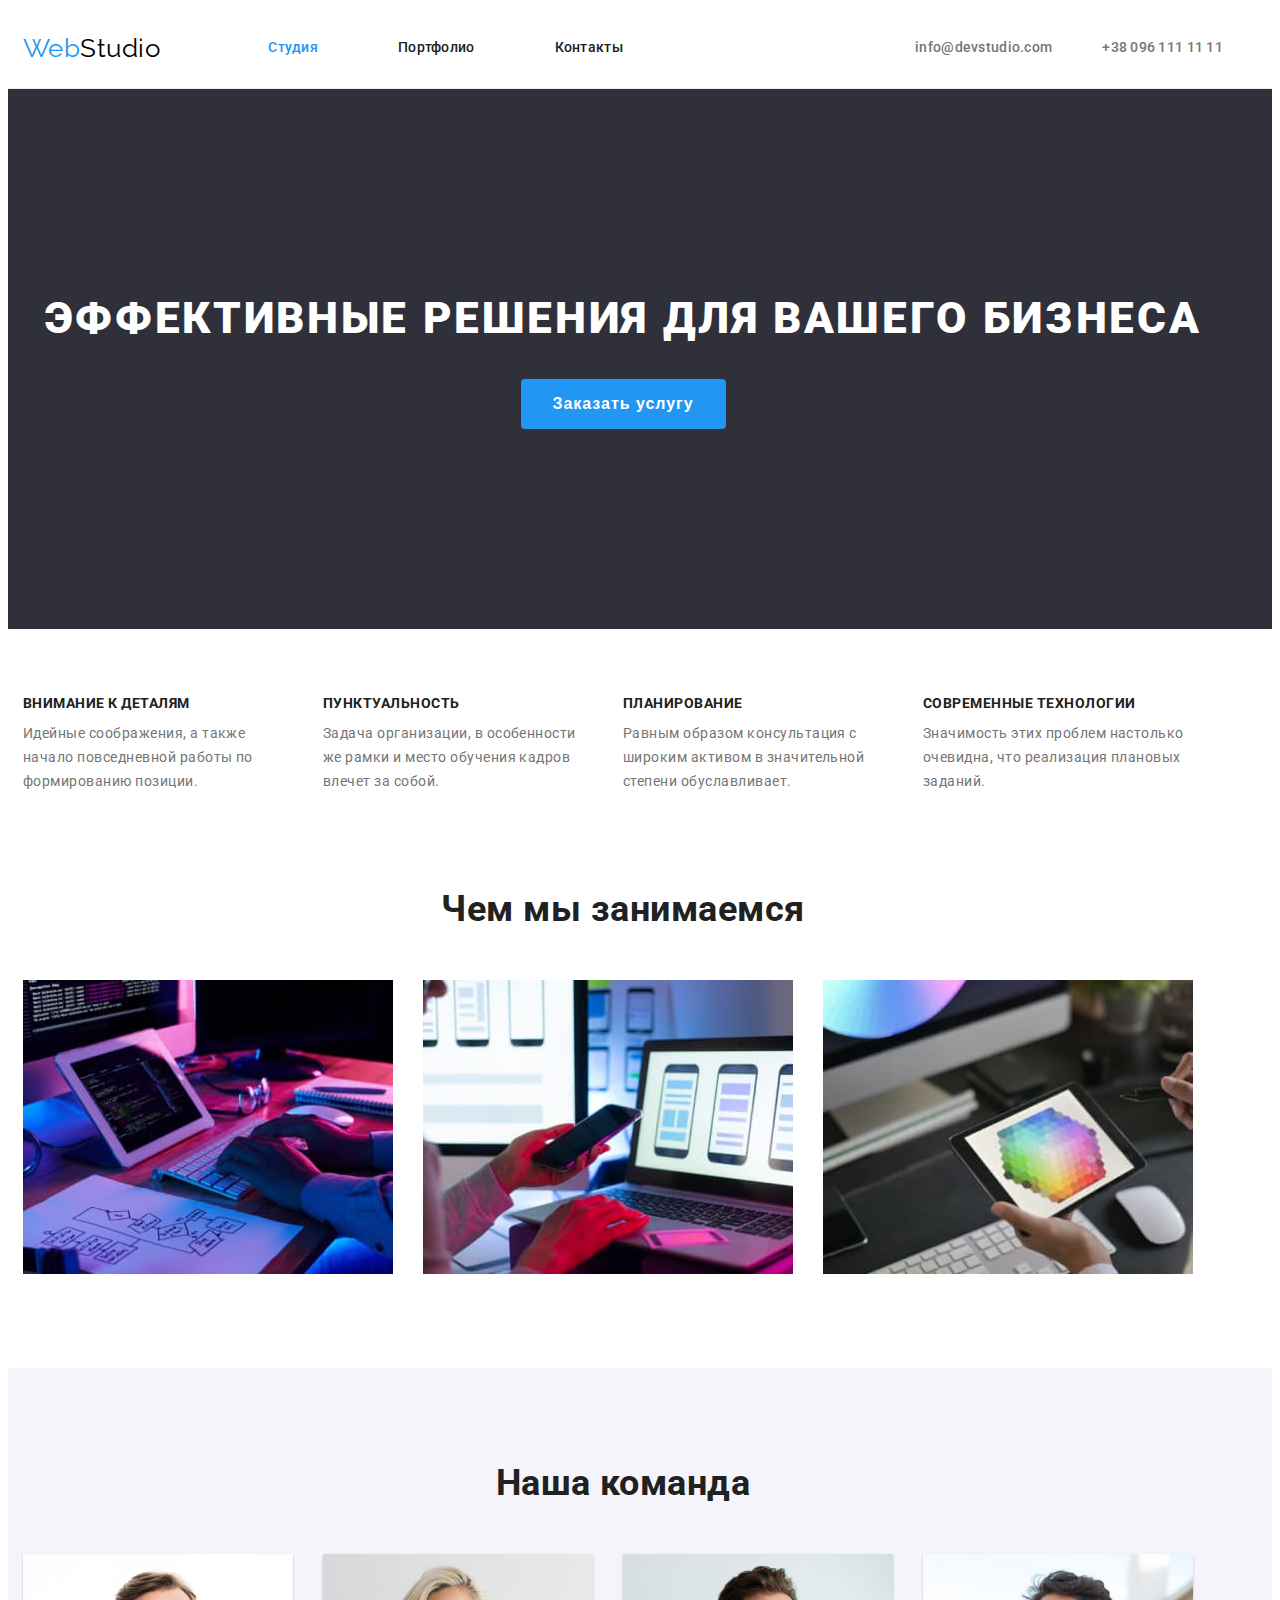
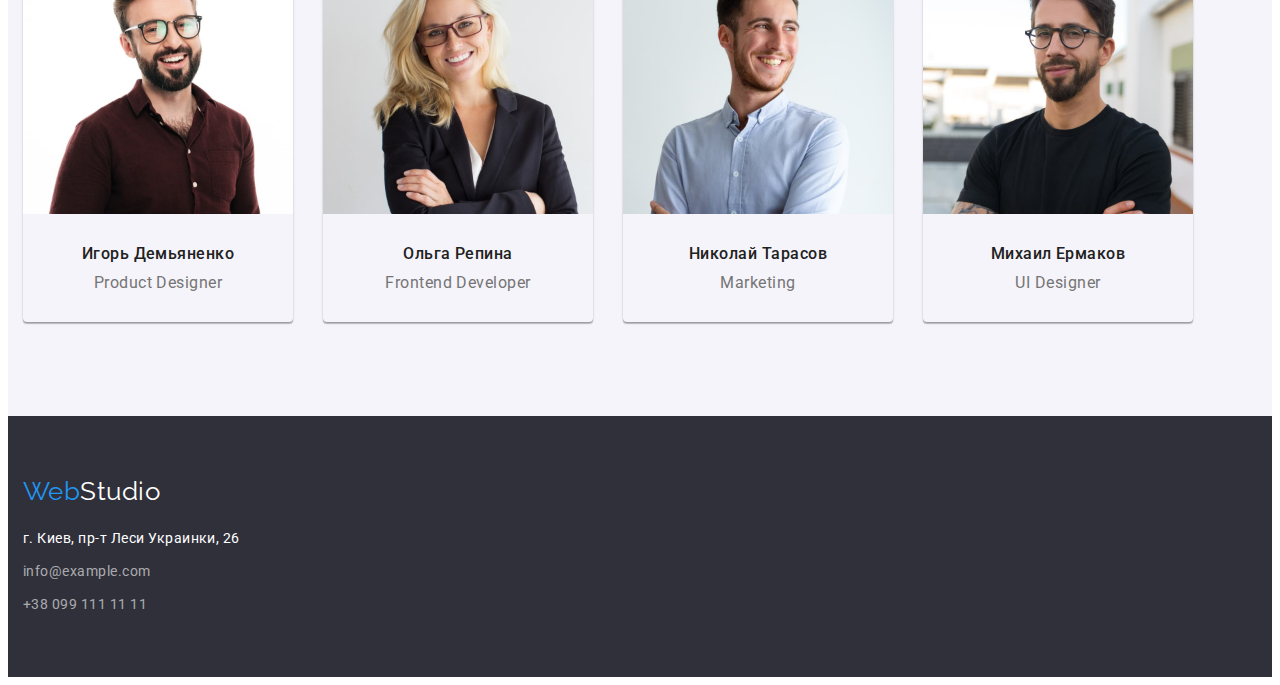
==== index.html @ 8bc98cf9 "1st try" ====
<!DOCTYPE html>
<html lang="ru">
  <head>
    <meta charset="UTF-8" />
    <meta http-equiv="X-UA-Compatible" content="IE=edge" />
    <meta name="viewport" content="width=device-width, initial-scale=1.0" />
    <title>Studio</title>
    <link
      href="https://fonts.googleapis.com/css2?family=Raleway:wght@700&family=Roboto:wght@400;500;700;900&display=swap"
      rel="stylesheet"
    />
    <link
      rel="stylesheet"
      href="https://cdnjs.cloudflare.com/ajax/libs/modern-normalize/1.1.0/modern-normalize.min.css"
      integrity="sha512-wpPYUAdjBVSE4KJnH1VR1HeZfpl1ub8YT/NKx4PuQ5NmX2tKuGu6U/JRp5y+Y8XG2tV+wKQpNHVUX03MfMFn9Q=="
      crossorigin="anonymous"
      referrerpolicy="no-referrer"
    />
    <link rel="stylesheet" href="./css/styles.css" />
  </head>
  <body>
    <!-- Чтобы поставить или убрать комментарий CTRL+/ -->
    <!--Шапка-->
    <header class="header">
      <div class="container">
        <a href="./index.html" class="logo link"
          >Web<span class="logo-header">Studio</span></a
        >
        <nav class="header-nav">
          <ul class="header-nav-list list">
            <li class="nav-item">
              <a href="./index.html" class="link current">Студия</a>
            </li>
            <li class="nav-item">
              <a href="./portfolio.html" class="link">Портфолио</a>
            </li>
            <li class="nav-item"><a href="" class="link">Контакты</a></li>
          </ul>
        </nav>
        <ul class="header-auth-list list">
          <li class="auth-item">
            <a href="mailto:info@devstudio.com" class="link"
              >info@devstudio.com</a
            >
          </li>
          <li class="auth-item">
            <a href="tel:+380961111111" class="link">+38 096 111 11 11</a>
          </li>
        </ul>
      </div>
    </header>

    <!--Main-->
    <main>
      <!--Герой-->
      <section class="hero">
        <div class="container">
          <h1 class="hero-title">Эффективные решения для вашего бизнеса</h1>
          <button type="button" class="hero-btn btn">Заказать услугу</button>
        </div>
      </section>
      <!--Особенности-->
      <section class="specialty">
        <div class="container">
          <h2 class="hidden">Наши особенности</h2>
          <ul class="specialty-list list">
            <li class="specialty-item">
              <h3 class="specialty-title title">Внимание к деталям</h3>
              <p class="specialty-description">
                Идейные соображения, а также начало повседневной работы по
                формированию позиции.
              </p>
            </li>
            <li class="specialty-item">
              <h3 class="specialty-title title">Пунктуальность</h3>
              <p class="specialty-description">
                Задача организации, в особенности же рамки и место обучения
                кадров влечет за собой.
              </p>
            </li>
            <li class="specialty-item">
              <h3 class="specialty-title title">Планирование</h3>
              <p class="specialty-description">
                Равным образом консультация с широким активом в значительной
                степени обуславливает.
              </p>
            </li>
            <li class="specialty-item">
              <h3 class="specialty-title title">Современные технологии</h3>
              <p class="specialty-description">
                Значимость этих проблем настолько очевидна, что реализация
                плановых заданий.
              </p>
            </li>
          </ul>
        </div>
      </section>

      <!--Чем мы занимаемся-->
      <section class="about">
        <div class="container">
          <h2 class="about-title title">Чем мы занимаемся</h2>
          <ul class="about-list list">
            <li class="about-item">
              <img
                src="./images/box_1.jpg"
                alt="Ноут"
                width="370"
                height="294"
              />
            </li>
            <li class="about-item">
              <img
                src="./images/box_2.jpg"
                alt="Телефон"
                width="370"
                height="294"
              />
            </li>
            <li class="about-item">
              <img
                src="./images/box_3.jpg"
                alt="Планшет"
                width="370"
                height="294"
              />
            </li>
          </ul>
        </div>
      </section>

      <!--Наша команда-->
      <section class="team">
        <div class="container">
          <h2 class="team-title title">Наша команда</h2>
          <ul class="team-list list">
            <li class="team-item">
              <img
                src="./images/teammate1.jpg"
                alt="Игорь"
                width="270"
                height="260"
              />
              <div class="teammate-container">
                <h3 class="teammate title">Игорь Демьяненко</h3>
                <p lang="en" class="teammate-description">Product Designer</p>
              </div>
            </li>
            <li class="team-item">
              <img
                src="./images/teammate2.jpg"
                alt="Ольга"
                width="270"
                height="260"
              />
              <div class="teammate-container">
                <h3 class="teammate title">Ольга Репина</h3>
                <p lang="en" class="teammate-description">Frontend Developer</p>
              </div>
            </li>
            <li class="team-item">
              <img
                src="./images/teammate3.jpg"
                alt="Николай"
                width="270"
                height="260"
              />
              <div class="teammate-container">
                <h3 class="teammate title">Николай Тарасов</h3>
                <p lang="en" class="teammate-description">Marketing</p>
              </div>
            </li>
            <li class="team-item">
              <img
                src="./images/teammate4.jpg"
                alt="Михаил"
                width="270"
                height="260"
              />
              <div class="teammate-container">
                <h3 class="teammate title">Михаил Ермаков</h3>
                <p lang="en" class="teammate-description">UI Designer</p>
              </div>
            </li>
          </ul>
        </div>
      </section>
    </main>

    <!--Подвал-->
    <footer class="footer">
      <div class="container">
        <a href="./index.html" class="logo link"
          >Web<span class="logo-footer">Studio</span></a
        >
        <address class="address">
          <p>
            <a
              href="http://goo.gl/maps/BzuUJeDCtrYKeMsz9"
              target="_blank"
              rel="noopener nofollow noreferrer"
              class="link"
            >
              г. Киев, пр-т Леси Украинки, 26</a
            >
          </p>
          <ul class="footer-auth-list list">
            <li class="footer-auth-item">
              <a
                href="mailto:info@example.com"
                target="_blank"
                rel="noopener nofollow noreferrer"
                class="link"
                >info@example.com</a
              >
            </li>
            <li class="footer-auth-item">
              <a href="tel:+380991111111" class="link">+38 099 111 11 11</a>
            </li>
          </ul>
        </address>
      </div>
    </footer>
  </body>
</html>
---- css/styles.css ----
:root {
  --primary-text-color: #757575;
  --title-black-color: #212121;
  --primary-black-color: #000000;
  --accent-text-color: #2196f3;
  --primary-white-color: #ffffff;
  --address-footer-color: rgba(255, 255, 255, 0.6);
  --secondary-background-color: #f5f4fa;
}

p,
h1,
h2,
h3,
h4,
h5,
h6 {
  margin: 0;
}

ul,
ol {
  margin: 0;
  padding-left: 0;
}

button {
  cursor: pointer;
}

img {
  display: block;
}

body {
  font-family: Roboto, sans-serif;
  letter-spacing: 0.03em;
  background-color: var(--primary-white-color);
  color: var(--primary-text-color);
}

.btn {
  border-radius: 4px;
  border: none;
}

.container {
  width: 1200px;
  padding-left: 15px;
  padding-right: 15px;
}

.hidden {
  position: absolute;
  white-space: nowrap;
  width: 1px;
  height: 1px;
  overflow: hidden;
  border: 0;
  padding: 0;
  clip: rect(0 0 0 0);
  clip-path: inset(50%);
  margin: -1px;
}

.list {
  list-style: none;
}

.link {
  text-decoration: none;
}

.link.current {
  color: var(--accent-text-color);
}

.title {
  color: var(--title-black-color);
}

.address {
  font-style: normal;
}

.logo {
  font-family: "Raleway", sans-serif;
  color: var(--accent-text-color);
  font-size: 26px;
  line-height: 1.19;
  margin-right: 93px;
}
/* ---------------HEADER------------------- */
.header {
  border-bottom: 1px solid #ececec;
}

.header .container {
  display: flex;
  align-items: center;
}
.logo-header {
  color: var(--primary-black-color);
}

.header-nav {
}
.header-nav-list {
  display: flex;
  align-items: center;
}

.nav-item,
.auth-item {
  display: block;
  font-weight: 500;
  font-size: 14px;
  line-height: 1.14;
  letter-spacing: 0.02em;
  padding-bottom: 32px;
  padding-top: 32px;
}

.nav-item:not(:last-child) {
  margin-right: 50px;
}

.nav-item a {
  padding: 15px;
  color: var(--title-black-color);
}
.auth-item a {
  color: var(--primary-text-color);
}
.header-auth-list {
  display: flex;
  margin-left: auto;
}

.header-auth-list .link {
  padding-top: 32px;
  padding-bottom: 32px;
}
.header-auth-list .auth-item + .auth-item {
  margin-left: 50px;
}

.nav-item a:hover,
.auth-item a:hover,
.footer-auth-item a:hover,
.nav-item a:focus,
.auth-item a:focus,
.footer-auth-item a:focus {
  color: var(--accent-text-color);
}
/* ---------------HERO------------------- */
.hero {
  padding-top: 200px;
  padding-bottom: 200px;
  background-color: #2f303a;
  text-align: center;
}

.hero-title {
  color: var(--primary-white-color);
  font-weight: 900;
  font-size: 44px;
  line-height: 1.36;
  letter-spacing: 0.06em;
  text-transform: uppercase;
  margin-bottom: 30px;
}
.hero-btn {
  color: var(--primary-white-color);
  background-color: var(--accent-text-color);
  font-weight: 700;
  font-size: 16px;
  line-height: 1.88;
  letter-spacing: 0.06em;
  padding: 10px 32px;

  display: inline-block;
}

.hero-btn:hover,
.hero-btn:focus {
  background-color: #188ce8;
}
/* ---------------FOOTER------------------- */
.footer {
  background-color: #2f303a;
  padding-top: 60px;
  padding-bottom: 60px;
}

.logo-footer {
  color: var(--primary-white-color);
}

.address {
  display: flex;
  flex-direction: column;
  font-size: 14px;
  line-height: 1.71;
  margin-top: 20px;
}

.address a {
  color: var(--primary-white-color);
}

.footer-auth-item {
  margin-top: 9px;
}

.footer-auth-item .link {
  color: var(--address-footer-color);
}
/* ---------------SPECIALTY------------------- */
.specialty {
  margin-top: 67px;
  margin-bottom: 94px;
}

.specialty-list {
  display: flex;
}
.specialty-item:not(:last-child) {
  margin-right: 30px;
}
.specialty-title {
  font-weight: 700;
  font-size: 14px;
  line-height: 1.14;
  text-transform: uppercase;
  margin-bottom: 10px;
}

.specialty-description {
  font-size: 14px;
  line-height: 1.71;
  max-width: 270px;
}
/* ---------------ABOUT------------------- */
.about {
  margin-bottom: 94px;
}

.about-title,
.team-title {
  font-weight: 700;
  font-size: 36px;
  line-height: 1.17;
  text-align: center;
  margin-bottom: 50px;
}
.about-list {
  display: flex;
  margin-left: -30px;
}

.about-item {
  flex-basis: calc(100 / 3 - 30px);
  margin-left: 30px;
}
/* ---------------TEAM------------------- */
.team {
  background-color: var(--secondary-background-color);
  padding-top: 94px;
  padding-bottom: 94px;
}
.container {
}
.team-title {
}
.title {
}
.team-list {
  display: flex;
}

.team-item:not(:last-child) {
  margin-right: 30px;
}

.team-item {
  box-shadow: 0px 1px 3px rgba(0, 0, 0, 0.12), 0px 1px 1px rgba(0, 0, 0, 0.14),
    0px 2px 1px rgba(0, 0, 0, 0.2);
  border-radius: 0px 0px 4px 4px;
}

.teammate,
.teammate-description {
  font-weight: 500;
  font-size: 16px;
  line-height: 1.19;
  text-align: center;
}
.teammate-description {
  font-weight: 400;
  margin-top: 10px;
}

.teammate-container {
  padding-top: 30px;
  padding-bottom: 30px;
}
/* ---------------PORTFOLIO------------------- */
.filters-projects {
  margin-top: 94px;
  margin-bottom: 94px;
}
/* ---------------FILTERS------------------- */
.filters-list {
  display: flex;
  justify-content: center;
  margin-bottom: 34px;
  padding-bottom: 16px;
}

.filters-item:not(:last-child) {
  margin-right: 8px;
}
.filters-btn {
  font-weight: 500;
  font-size: 16px;
  line-height: 1.62;
  text-align: center;
  color: var(--title-black-color);
  background-color: var(--secondary-background-color);
  padding: 6px 22px;
}

.filters-btn:hover,
.filters-btn:focus {
  color: var(--primary-white-color);
  background-color: var(--accent-text-color);
  box-shadow: 0px 3px 1px rgba(0, 0, 0, 0.1), 0px 1px 2px rgba(0, 0, 0, 0.08),
    0px 2px 2px rgba(0, 0, 0, 0.12);
}
/* ---------------ROJECTS------------------- */

.container .projects-list {
}
.projects-list {
  display: flex;
  flex-wrap: wrap;
  margin-right: -30px;
}

.projects-item {
  flex-basis: calc(100 / 3 - 30px);
  margin-right: 30px;
  border: 1px solid #eeeeee;
  margin-bottom: 30px;
}

.projects-item:nth-child(3n + 3) {
  margin-right: 0;
}

.projects-item:nth-last-child(-n + 3) {
  margin-bottom: 0;
}

.projects-imgs {
  min-width: 370px;
}

.projects-title {
  font-weight: 700;
  font-size: 18px;
  line-height: 2;
  letter-spacing: 0.06em;
  margin-bottom: 4px;
}

.projects-description {
  line-height: 1.88;
}

.projects-container {
  padding-left: 24px;
  padding-right: 24px;
  margin-top: 20px;
  margin-bottom: 20px;
}
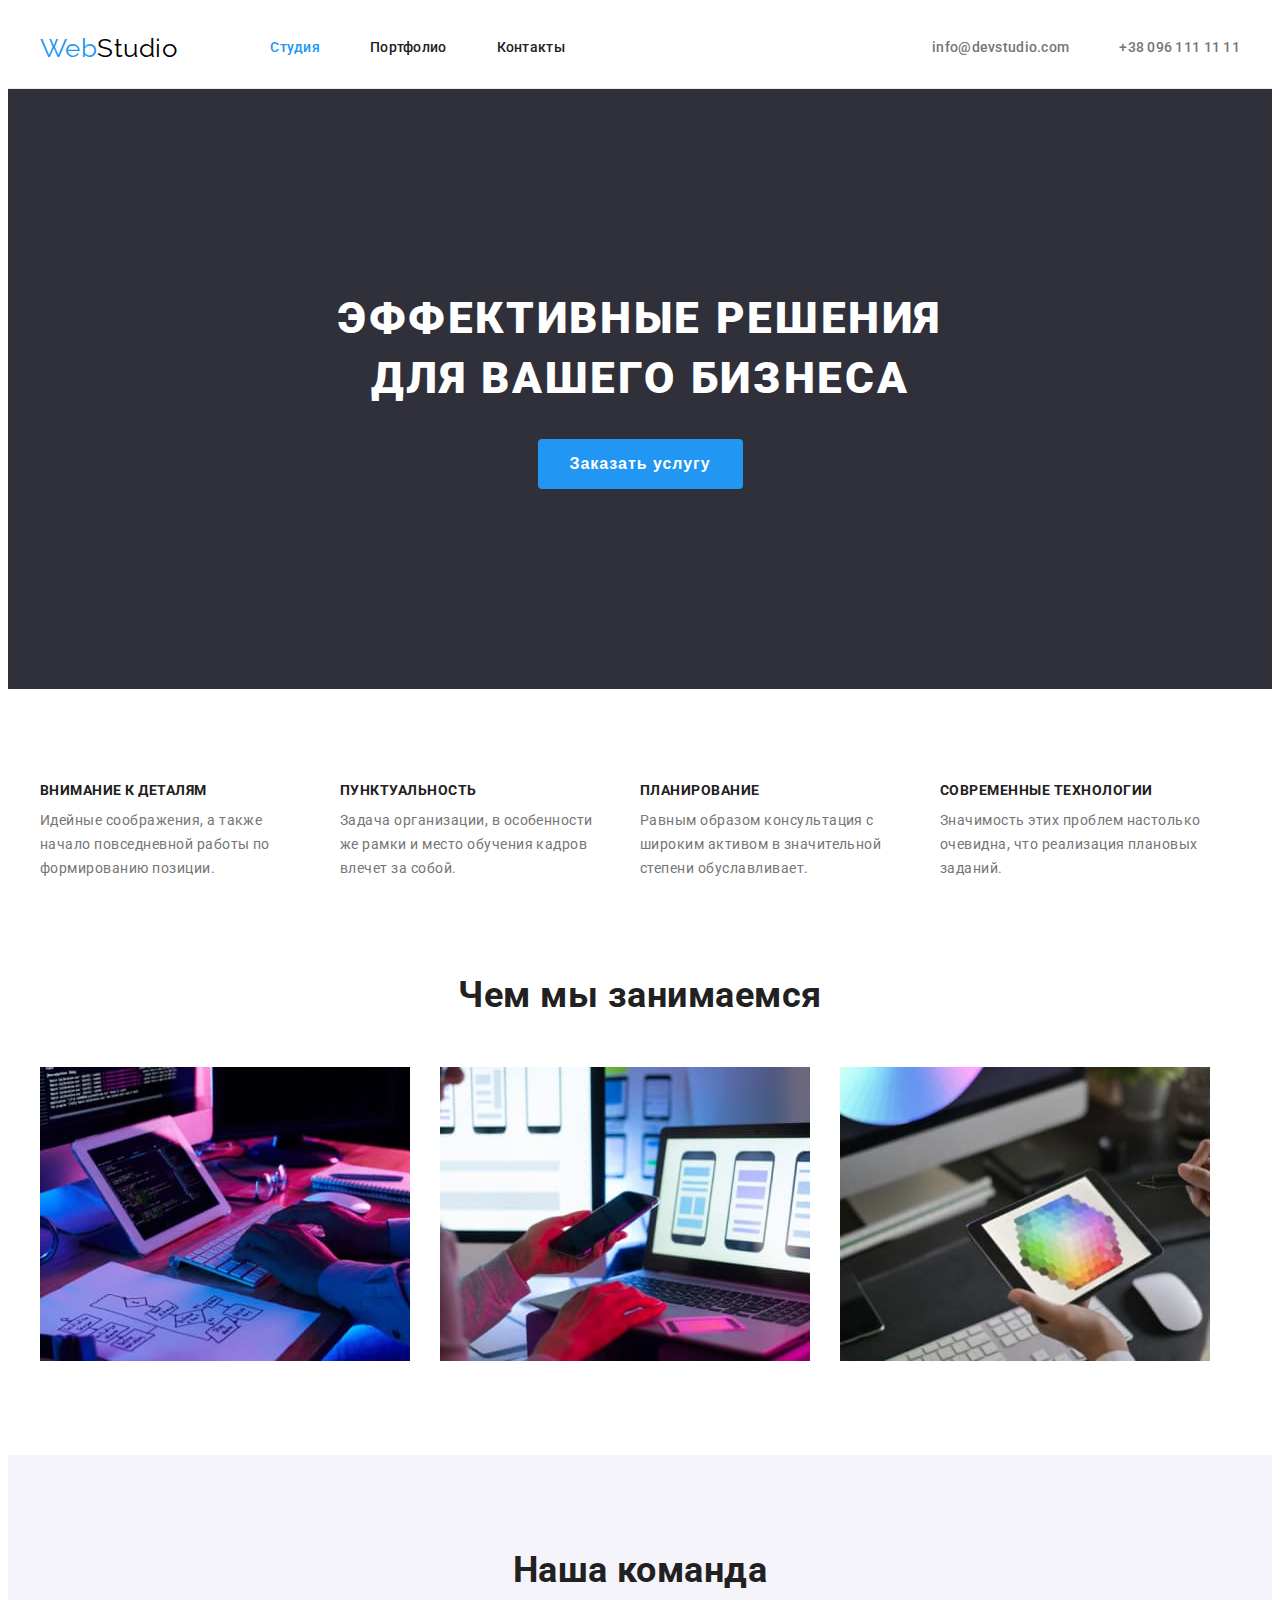
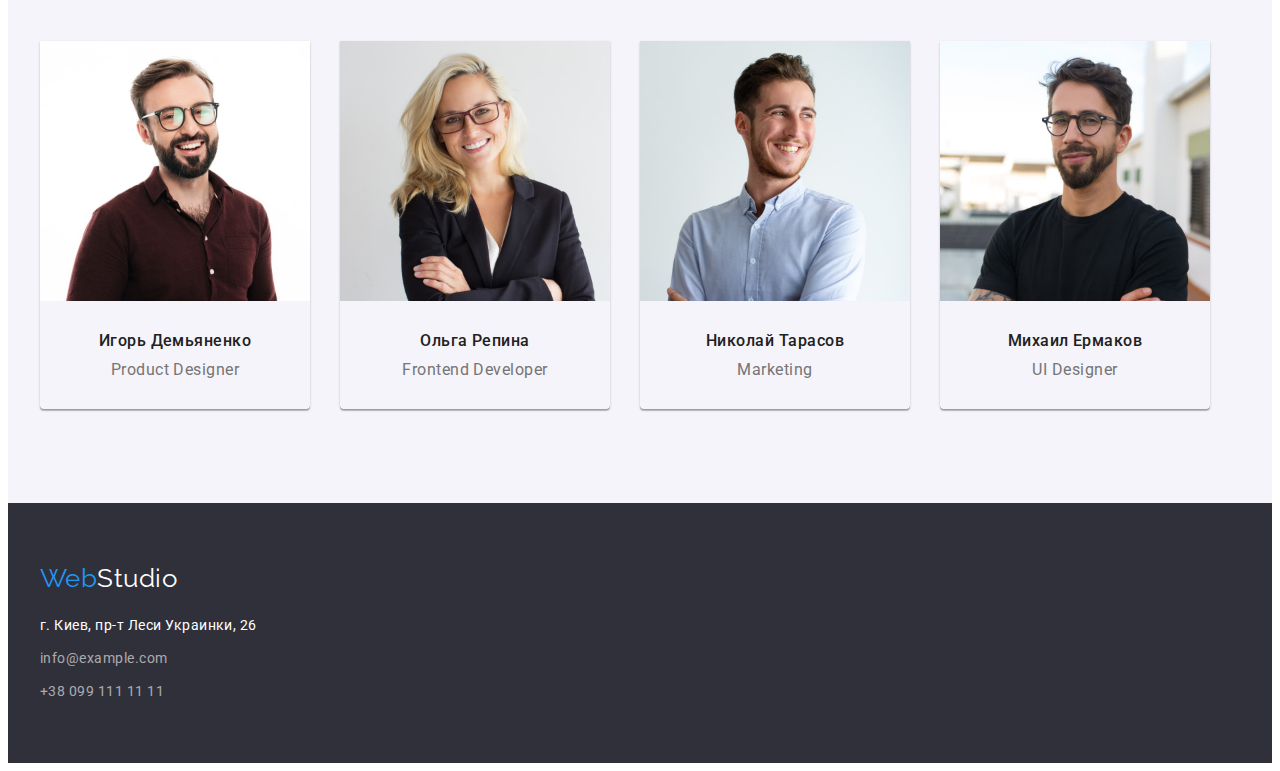
==== commit 061e852c: "2nd try" ====
--- a/index.html
+++ b/index.html
@@ -194,7 +194,7 @@
           >Web<span class="logo-footer">Studio</span></a
         >
         <address class="address">
-          <p>
+          <p class="address-street">
             <a
               href="http://goo.gl/maps/BzuUJeDCtrYKeMsz9"
               target="_blank"
--- a/css/styles.css
+++ b/css/styles.css
@@ -48,6 +48,7 @@
   width: 1200px;
   padding-left: 15px;
   padding-right: 15px;
+  margin: 0 auto;
 }
 
 .hidden {
@@ -88,7 +89,6 @@
   color: var(--accent-text-color);
   font-size: 26px;
   line-height: 1.19;
-  margin-right: 93px;
 }
 /* ---------------HEADER------------------- */
 .header {
@@ -101,6 +101,7 @@
 }
 .logo-header {
   color: var(--primary-black-color);
+  margin-right: 93px;
 }
 
 .header-nav {
@@ -112,21 +113,24 @@
 
 .nav-item,
 .auth-item {
-  display: block;
   font-weight: 500;
   font-size: 14px;
   line-height: 1.14;
   letter-spacing: 0.02em;
-  padding-bottom: 32px;
-  padding-top: 32px;
 }
 
 .nav-item:not(:last-child) {
   margin-right: 50px;
 }
+.nav-item a,
+.auth-item a {
+  display: block;
+
+  padding-top: 32px;
+  padding-bottom: 32px;
+}
 
 .nav-item a {
-  padding: 15px;
   color: var(--title-black-color);
 }
 .auth-item a {
@@ -137,10 +141,6 @@
   margin-left: auto;
 }
 
-.header-auth-list .link {
-  padding-top: 32px;
-  padding-bottom: 32px;
-}
 .header-auth-list .auth-item + .auth-item {
   margin-left: 50px;
 }
@@ -169,6 +169,9 @@
   letter-spacing: 0.06em;
   text-transform: uppercase;
   margin-bottom: 30px;
+  width: 696px;
+  margin-left: auto;
+  margin-right: auto;
 }
 .hero-btn {
   color: var(--primary-white-color);
@@ -198,19 +201,21 @@
 }
 
 .address {
-  display: flex;
-  flex-direction: column;
   font-size: 14px;
   line-height: 1.71;
   margin-top: 20px;
 }
 
+.address-street {
+  margin-bottom: 9px;
+}
+
 .address a {
   color: var(--primary-white-color);
 }
 
-.footer-auth-item {
-  margin-top: 9px;
+.footer-auth-item:not(:last-child) {
+  margin-bottom: 9px;
 }
 
 .footer-auth-item .link {
@@ -218,13 +223,17 @@
 }
 /* ---------------SPECIALTY------------------- */
 .specialty {
-  margin-top: 67px;
-  margin-bottom: 94px;
+  padding-top: 94px;
+  padding-bottom: 94px;
 }
 
 .specialty-list {
   display: flex;
 }
+.specialty-item {
+  width: 270px;
+}
+
 .specialty-item:not(:last-child) {
   margin-right: 30px;
 }
@@ -239,11 +248,10 @@
 .specialty-description {
   font-size: 14px;
   line-height: 1.71;
-  max-width: 270px;
 }
 /* ---------------ABOUT------------------- */
 .about {
-  margin-bottom: 94px;
+  padding-bottom: 94px;
 }
 
 .about-title,
@@ -256,11 +264,9 @@
 }
 .about-list {
   display: flex;
-  margin-left: -30px;
-}
-
-.about-item {
-  flex-basis: calc(100 / 3 - 30px);
+}
+
+.about-item + .about-item {
   margin-left: 30px;
 }
 /* ---------------TEAM------------------- */
@@ -314,8 +320,7 @@
 .filters-list {
   display: flex;
   justify-content: center;
-  margin-bottom: 34px;
-  padding-bottom: 16px;
+  margin-bottom: 50px;
 }
 
 .filters-item:not(:last-child) {
@@ -338,20 +343,17 @@
   box-shadow: 0px 3px 1px rgba(0, 0, 0, 0.1), 0px 1px 2px rgba(0, 0, 0, 0.08),
     0px 2px 2px rgba(0, 0, 0, 0.12);
 }
-/* ---------------ROJECTS------------------- */
+/* ---------------PROJECTS------------------- */
 
 .container .projects-list {
 }
 .projects-list {
   display: flex;
   flex-wrap: wrap;
-  margin-right: -30px;
 }
 
 .projects-item {
-  flex-basis: calc(100 / 3 - 30px);
   margin-right: 30px;
-  border: 1px solid #eeeeee;
   margin-bottom: 30px;
 }
 
@@ -380,8 +382,7 @@
 }
 
 .projects-container {
-  padding-left: 24px;
-  padding-right: 24px;
-  margin-top: 20px;
-  margin-bottom: 20px;
-}
+  padding: 20px 24px;
+
+  border: 1px solid #eeeeee;
+}
